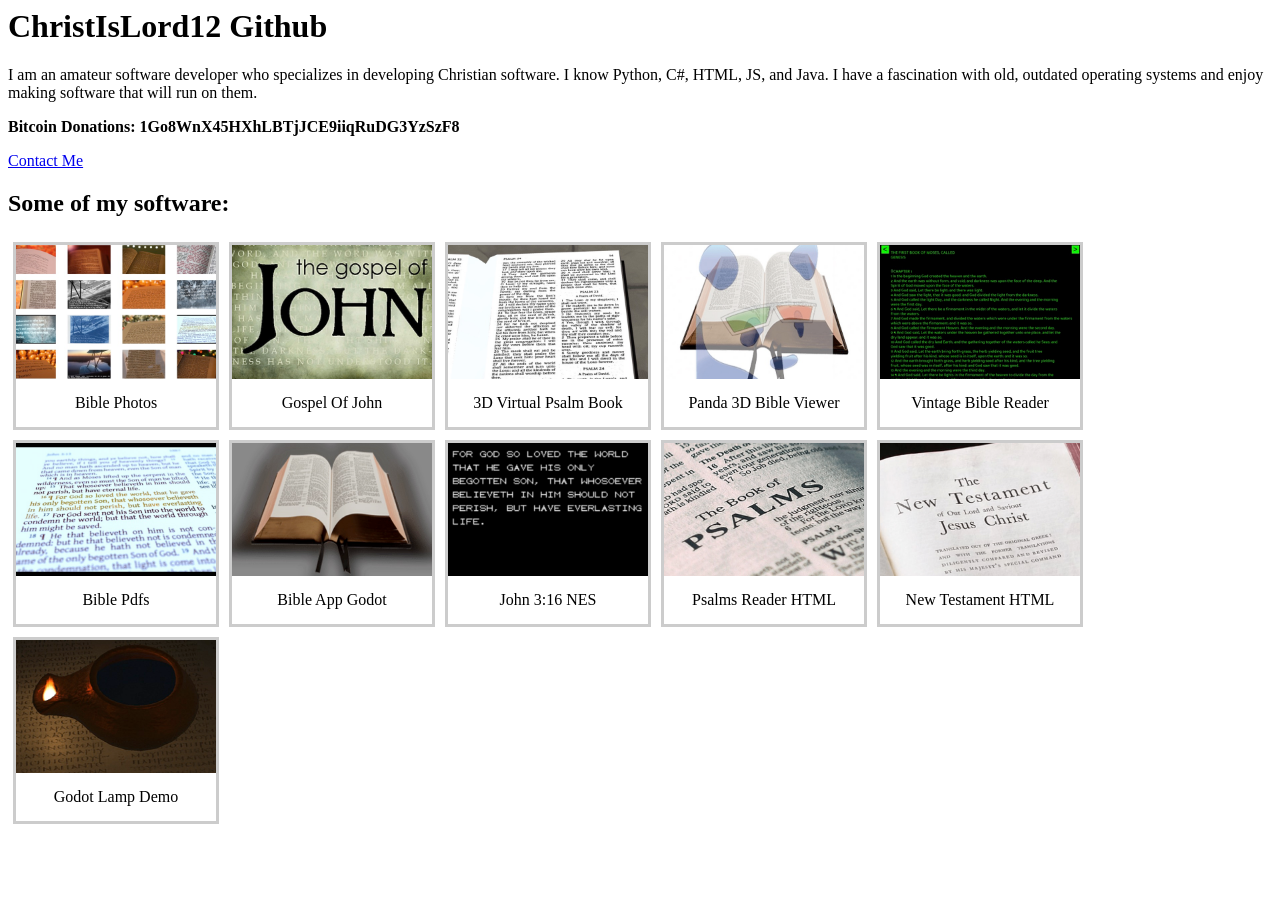
==== index.html @ 4ff24da0 "Add files via upload" ====
<html>
<head>
<title>ChristIsLord12 Github</title>
<META HTTP-EQUIV="Content-Type" CONTENT="text/html; charset=UTF-8">
<META name="description" content="Portfolio of ChristIsLord12, an amateur software developer who likes to develop Christian software.">
<META name="keywords" content="Bible Scripture New Testament Psalms Book of John Christian Jesus Images">
<style>
div.gallery {
  margin: 5px;
  border: 3px solid #ccc;
  float: left;
  width: 200;
  
}

div.gallery:hover {
  border: 3px solid #777;
}

div.gallery img {
  width: 100%;
  height: auto;
}

div.desc {
  padding: 15px;
  text-align: center;
}
div.credits {
  display: table-cell;
  vertical-align: bottom;
}
</style>

</head>
<body>
<h1>ChristIsLord12 Github</h1>
<p>I am an amateur software developer who specializes in developing Christian software. I know Python, C#, HTML, JS, and Java. I have a fascination with old, outdated operating systems and enjoy making software that will run on them. </p>
<p><b>Bitcoin Donations: 1Go8WnX45HXhLBTjJCE9iiqRuDG3YzSzF8</b></p>
<p>
<a href="mailto:christislord12@programmer.net">Contact Me</a>
</p>

<h2>Some of my software:</h2>

<div class="gallery">
  <a target="_blank" href="https://christislord12.github.io/bible-photos">
    <img src="thumbs/BibleImages.jpg" alt="Bible Photos" width="300" height="200">
  </a>
  <div class="desc">Bible Photos</div>
</div>

<div class="gallery">
  <a target="_blank" href="https://github.com/christislord12/Gospel-Of-John">
    <img src="thumbs/GospelOfJohn.jpg" alt="GospelOfJohn" width="300" height="200">
  </a>
  <div class="desc">Gospel Of John</div>
</div>

<div class="gallery">
  <a target="_blank" href="https://github.com/christislord12/3D-Virtual-Psalm-Book">
    <img src="thumbs/3DPsalmBook.jpg" alt="3DPsalmBook" width="300" height="200">
  </a>
  <div class="desc">3D Virtual Psalm Book</div>
</div>


<div class="gallery">
  <a target="_blank" href="https://github.com/christislord12/Panda3d-Bible-Viewer">
    <img src="thumbs/Panda3DBible.jpg" alt="Panda3DBible" width="300" height="200">
  </a>
  <div class="desc">Panda 3D Bible Viewer</div>
</div>

<div class="gallery">
  <a target="_blank" href="https://github.com/christislord12/Vintage-Bible-Reader">
    <img src="thumbs/VintageBibleReader.jpg" alt="VintageBibleReader" width="300" height="200">
  </a>
  <div class="desc">Vintage Bible Reader</div>
</div>


<div class="gallery">
  <a target="_blank" href="https://christislord12.github.io/Bible-Pdfs">
    <img src="thumbs/BiblePdfs.jpg" alt="Bible Pdfs" width="300" height="200">
  </a>
  <div class="desc">Bible Pdfs</div>
</div>

<div class="gallery">
  <a target="_blank" href="https://github.com/christislord12/BibleApp-Godot">
    <img src="thumbs/BibleAppGodot.jpg" alt="BibleAppGodot" width="300" height="200">
  </a>
  <div class="desc">Bible App Godot</div>
</div>


<div class="gallery">
  <a target="_blank" href="https://github.com/christislord12/John-3-16-NES">
    <img src="thumbs/John316NES.jpg" alt="John316NES" width="300" height="200">
  </a>
  <div class="desc">John 3:16 NES</div>
</div>


<div class="gallery">
  <a target="_blank" href="https://christislord12.github.io/Psalms-Reader">
    <img src="thumbs/PsalmsReader.jpg" alt="PsalmsReader" width="300" height="200">
  </a>
  <div class="desc">Psalms Reader HTML</div>
</div>

<div class="gallery">
  <a target="_blank" href="https://christislord12.github.io/New-Testament-HTML">
    <img src="thumbs/NewTestament.jpg" alt="NewTestament" width="300" height="200">
  </a>
  <div class="desc">New Testament HTML</div>
</div>


<div class="gallery">
  <a target="_blank" href="https://github.com/christislord12/Godot-Engine-Lamp-Demo">
    <img src="thumbs/GodotLamp.jpg" alt="GodotLamp" width="300" height="200">
  </a>
  <div class="desc">Godot Lamp Demo</div>
</div>


</div>
</body>
</html>
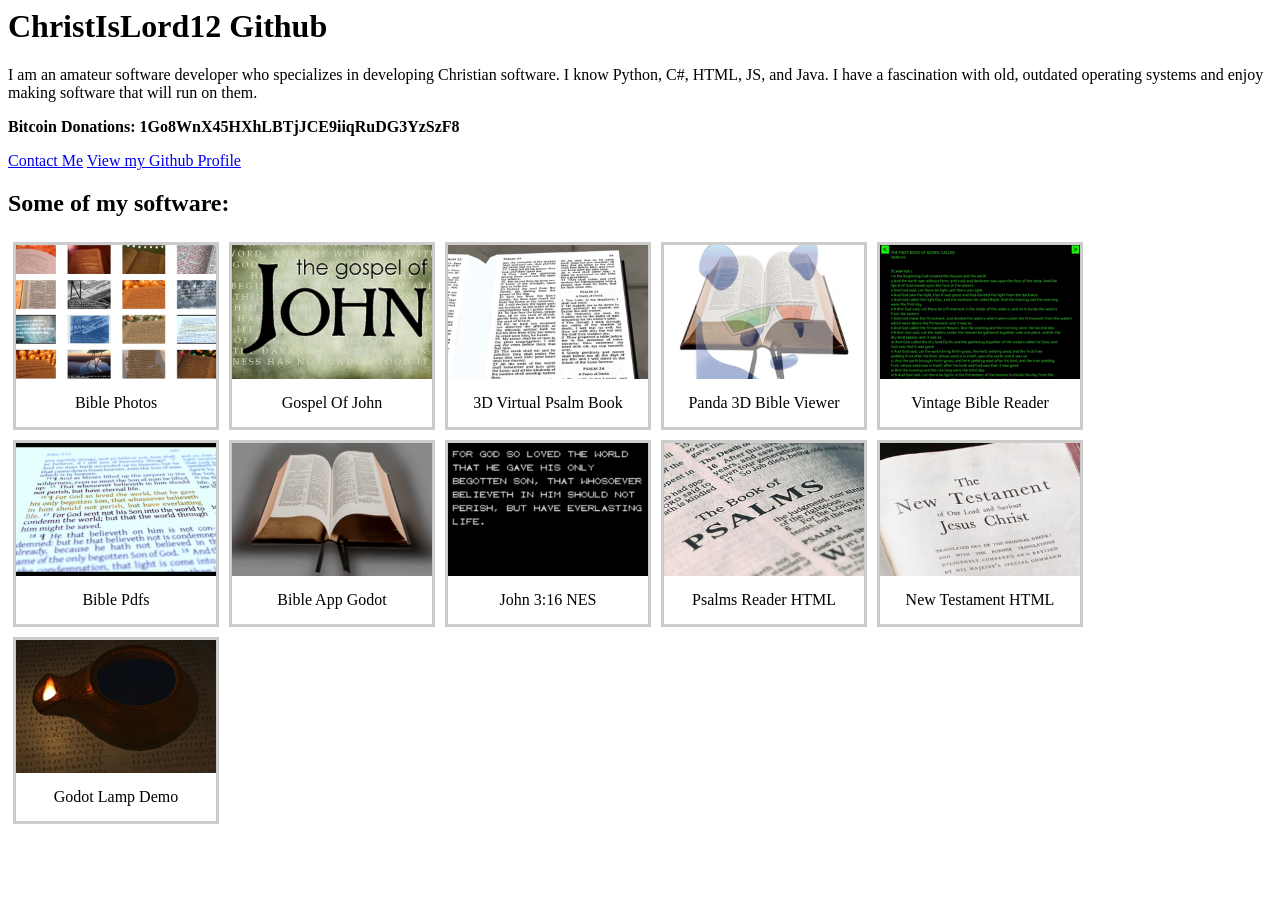
==== commit bc4ee5ab: "Update index.html" ====
--- a/index.html
+++ b/index.html
@@ -39,6 +39,8 @@
 <p><b>Bitcoin Donations: 1Go8WnX45HXhLBTjJCE9iiqRuDG3YzSzF8</b></p>
 <p>
 <a href="mailto:christislord12@programmer.net">Contact Me</a>
+<a href="https://github.com/christislord12">View my Github Profile</a>
+
 </p>
 
 <h2>Some of my software:</h2>
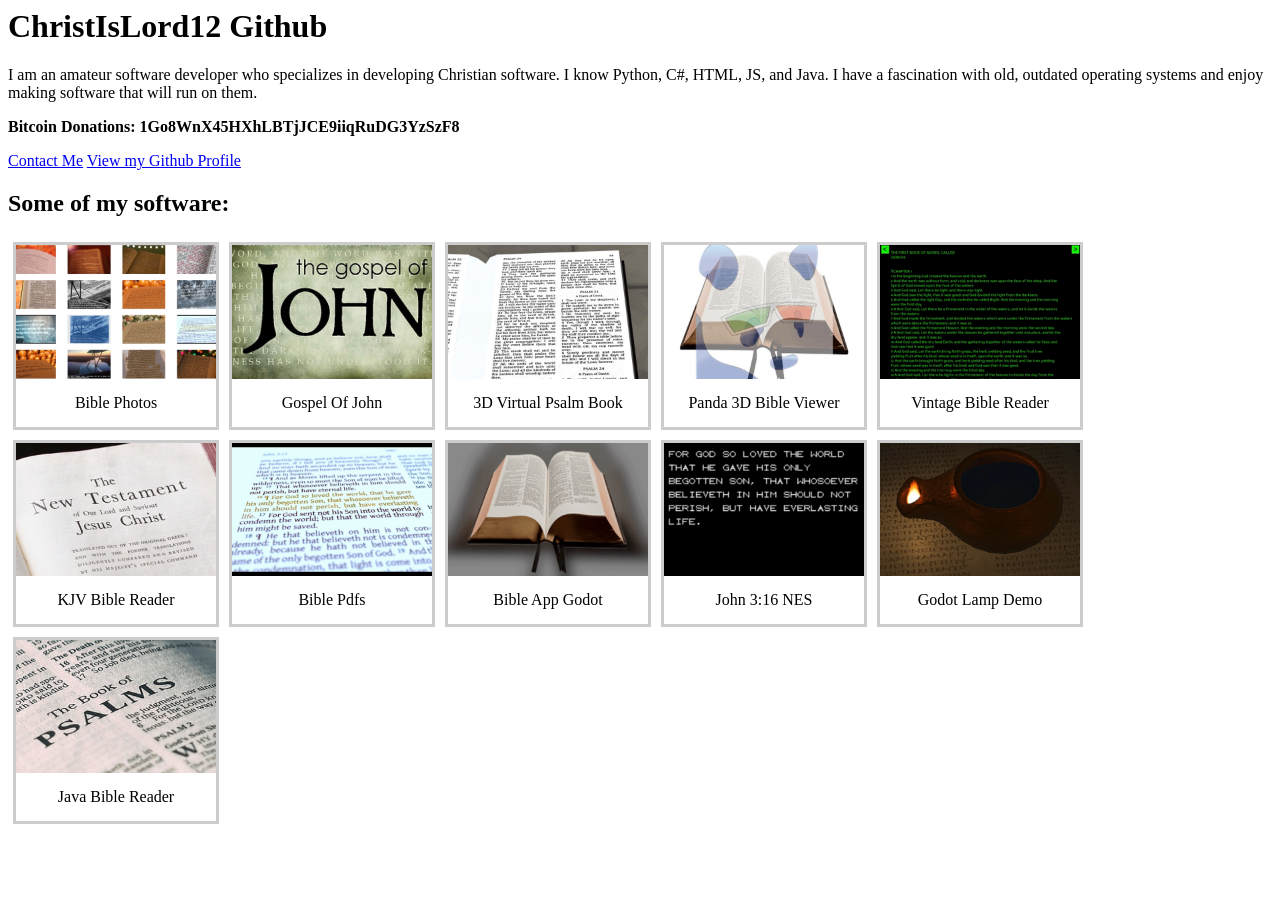
==== commit c4c0993f: "Add files via upload" ====
--- a/index.html
+++ b/index.html
@@ -81,6 +81,13 @@
   <div class="desc">Vintage Bible Reader</div>
 </div>
 
+<div class="gallery">
+  <a target="_blank" href="https://github.com/christislord12/kjv-bible-reader">
+    <img src="thumbs/NewTestament.jpg" alt="KJVBibleReader" width="300" height="200">
+  </a>
+  <div class="desc">KJV Bible Reader</div>
+</div>
+
 
 <div class="gallery">
   <a target="_blank" href="https://christislord12.github.io/Bible-Pdfs">
@@ -106,21 +113,6 @@
 
 
 <div class="gallery">
-  <a target="_blank" href="https://christislord12.github.io/Psalms-Reader">
-    <img src="thumbs/PsalmsReader.jpg" alt="PsalmsReader" width="300" height="200">
-  </a>
-  <div class="desc">Psalms Reader HTML</div>
-</div>
-
-<div class="gallery">
-  <a target="_blank" href="https://christislord12.github.io/New-Testament-HTML">
-    <img src="thumbs/NewTestament.jpg" alt="NewTestament" width="300" height="200">
-  </a>
-  <div class="desc">New Testament HTML</div>
-</div>
-
-
-<div class="gallery">
   <a target="_blank" href="https://github.com/christislord12/Godot-Engine-Lamp-Demo">
     <img src="thumbs/GodotLamp.jpg" alt="GodotLamp" width="300" height="200">
   </a>
@@ -128,6 +120,15 @@
 </div>
 
 
+<div class="gallery">
+  <a target="_blank" href="https://github.com/christislord12/Java-Bible-Reader">
+    <img src="thumbs/PsalmsReader.jpg" alt="JavaBibleReader" width="300" height="200">
+  </a>
+  <div class="desc">Java Bible Reader</div>
+</div>
+
+
+
 </div>
 </body>
 </html>
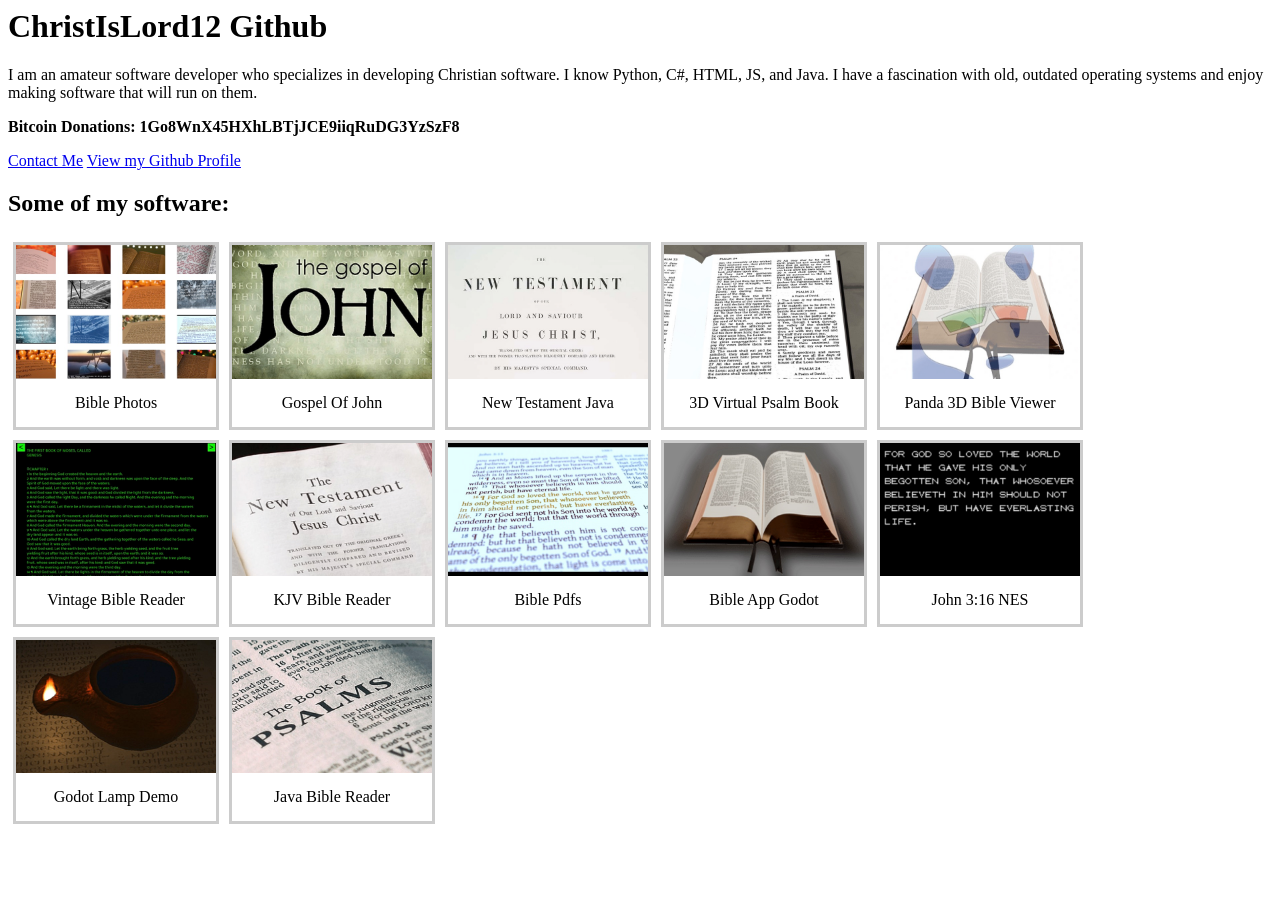
==== commit 7c609645: "Add files via upload" ====
--- a/index.html
+++ b/index.html
@@ -57,6 +57,14 @@
     <img src="thumbs/GospelOfJohn.jpg" alt="GospelOfJohn" width="300" height="200">
   </a>
   <div class="desc">Gospel Of John</div>
+</div>
+
+
+<div class="gallery">
+  <a target="_blank" href="https://github.com/christislord12/New-Testament-Java">
+    <img src="thumbs/NewTestamentJava.jpg" alt="NewTestamentJava" width="300" height="200">
+  </a>
+  <div class="desc">New Testament Java</div>
 </div>
 
 <div class="gallery">
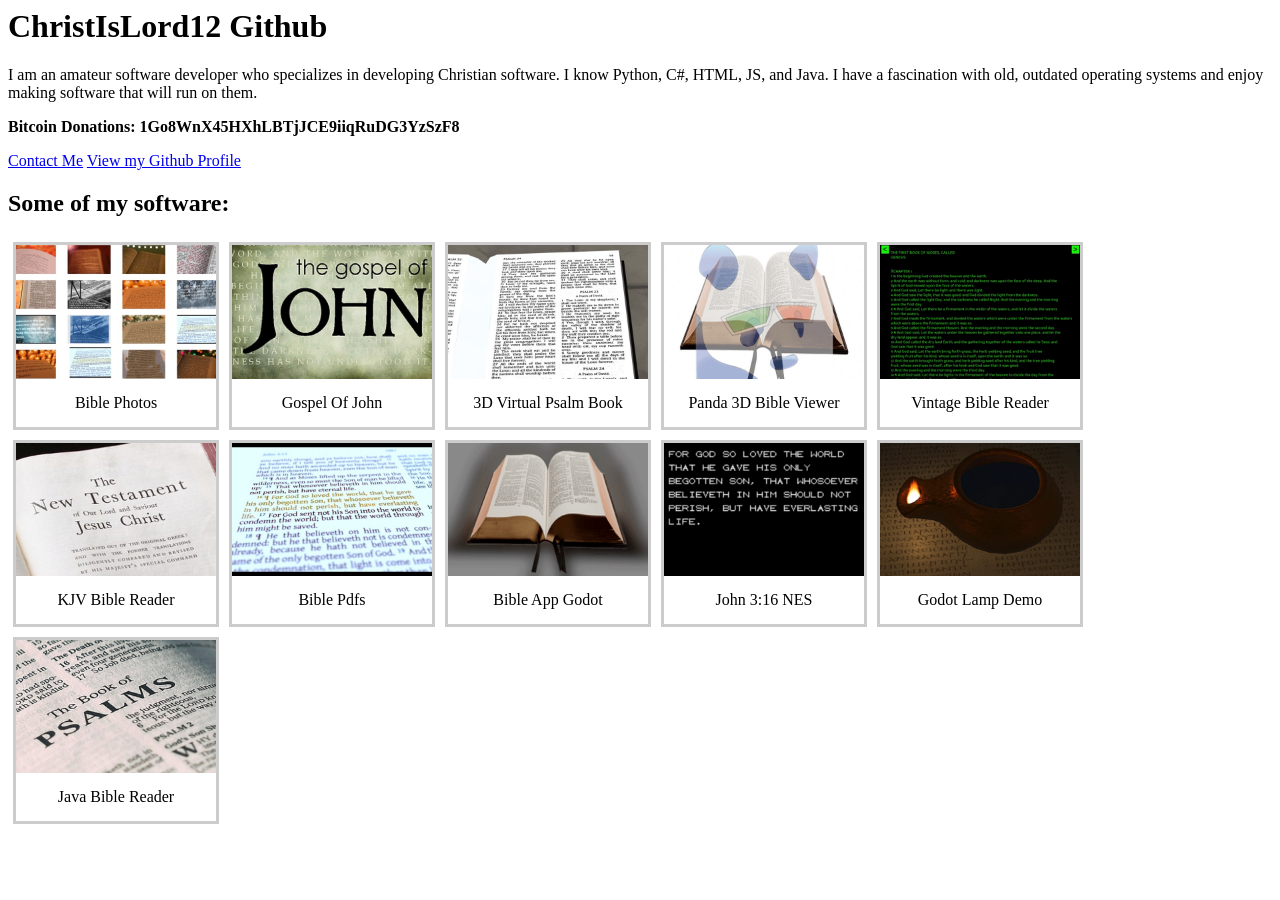
==== commit 2e26143a: "Updates" ====
--- a/index.html
+++ b/index.html
@@ -59,13 +59,6 @@
   <div class="desc">Gospel Of John</div>
 </div>
 
-
-<div class="gallery">
-  <a target="_blank" href="https://github.com/christislord12/New-Testament-Java">
-    <img src="thumbs/NewTestamentJava.jpg" alt="NewTestamentJava" width="300" height="200">
-  </a>
-  <div class="desc">New Testament Java</div>
-</div>
 
 <div class="gallery">
   <a target="_blank" href="https://github.com/christislord12/3D-Virtual-Psalm-Book">
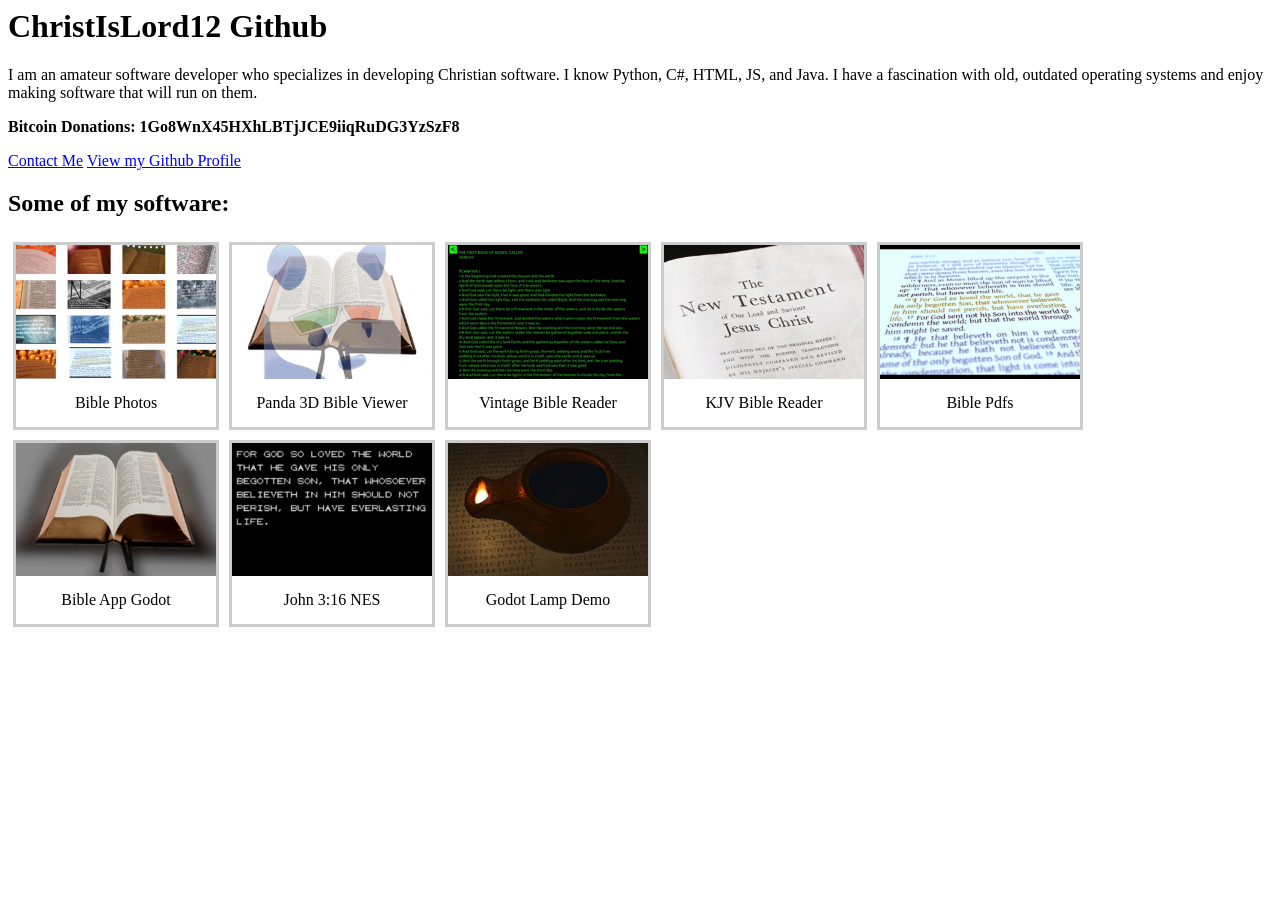
==== commit b70c77e6: "Add files" ====
--- a/index.html
+++ b/index.html
@@ -52,20 +52,6 @@
   <div class="desc">Bible Photos</div>
 </div>
 
-<div class="gallery">
-  <a target="_blank" href="https://github.com/christislord12/Gospel-Of-John">
-    <img src="thumbs/GospelOfJohn.jpg" alt="GospelOfJohn" width="300" height="200">
-  </a>
-  <div class="desc">Gospel Of John</div>
-</div>
-
-
-<div class="gallery">
-  <a target="_blank" href="https://github.com/christislord12/3D-Virtual-Psalm-Book">
-    <img src="thumbs/3DPsalmBook.jpg" alt="3DPsalmBook" width="300" height="200">
-  </a>
-  <div class="desc">3D Virtual Psalm Book</div>
-</div>
 
 
 <div class="gallery">
@@ -121,13 +107,6 @@
 </div>
 
 
-<div class="gallery">
-  <a target="_blank" href="https://github.com/christislord12/Java-Bible-Reader">
-    <img src="thumbs/PsalmsReader.jpg" alt="JavaBibleReader" width="300" height="200">
-  </a>
-  <div class="desc">Java Bible Reader</div>
-</div>
-
 
 
 </div>
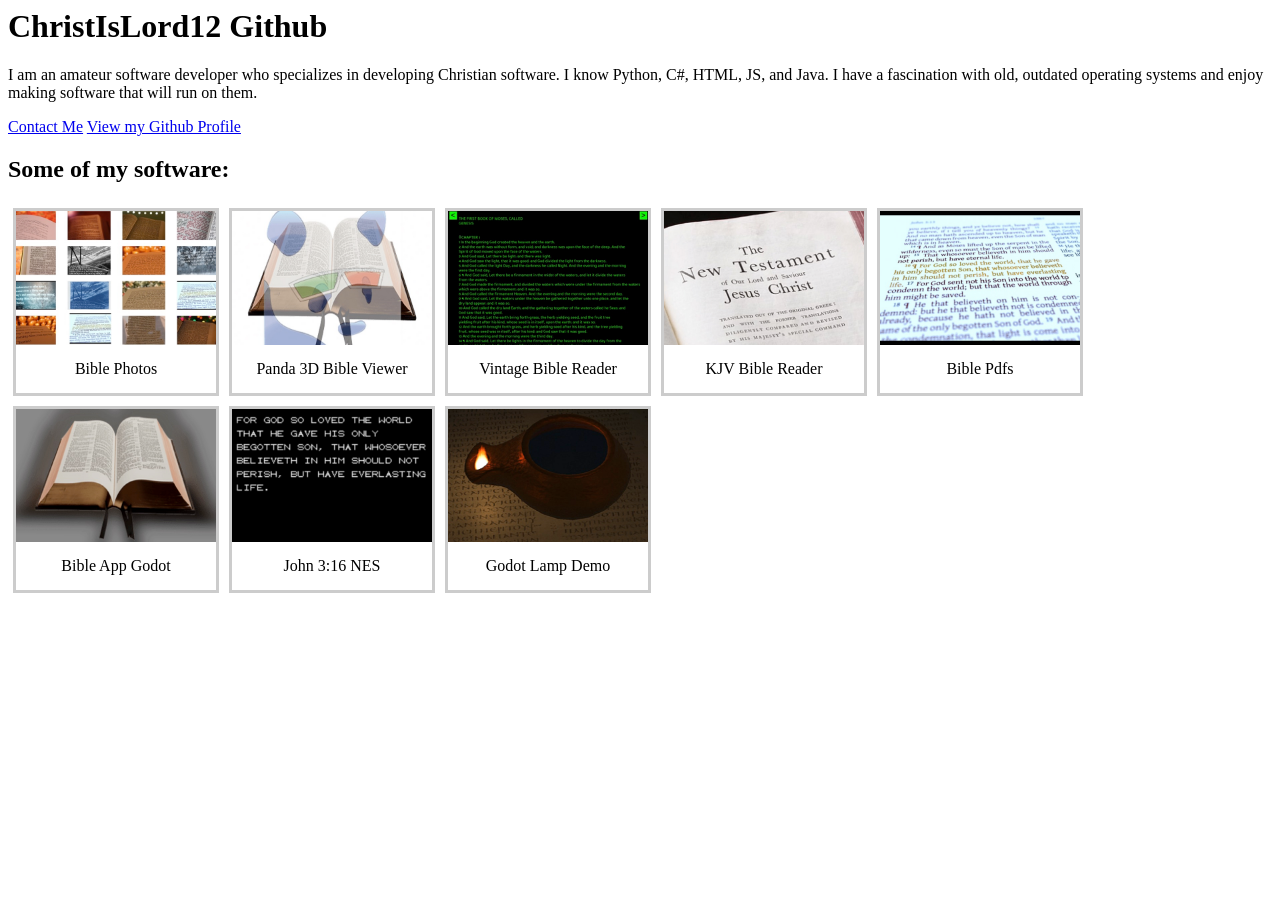
==== commit 7f9e4a82: "Add files via upload" ====
--- a/index.html
+++ b/index.html
@@ -36,8 +36,7 @@
 <body>
 <h1>ChristIsLord12 Github</h1>
 <p>I am an amateur software developer who specializes in developing Christian software. I know Python, C#, HTML, JS, and Java. I have a fascination with old, outdated operating systems and enjoy making software that will run on them. </p>
-<p><b>Bitcoin Donations: 1Go8WnX45HXhLBTjJCE9iiqRuDG3YzSzF8</b></p>
-<p>
+
 <a href="mailto:christislord12@programmer.net">Contact Me</a>
 <a href="https://github.com/christislord12">View my Github Profile</a>
 
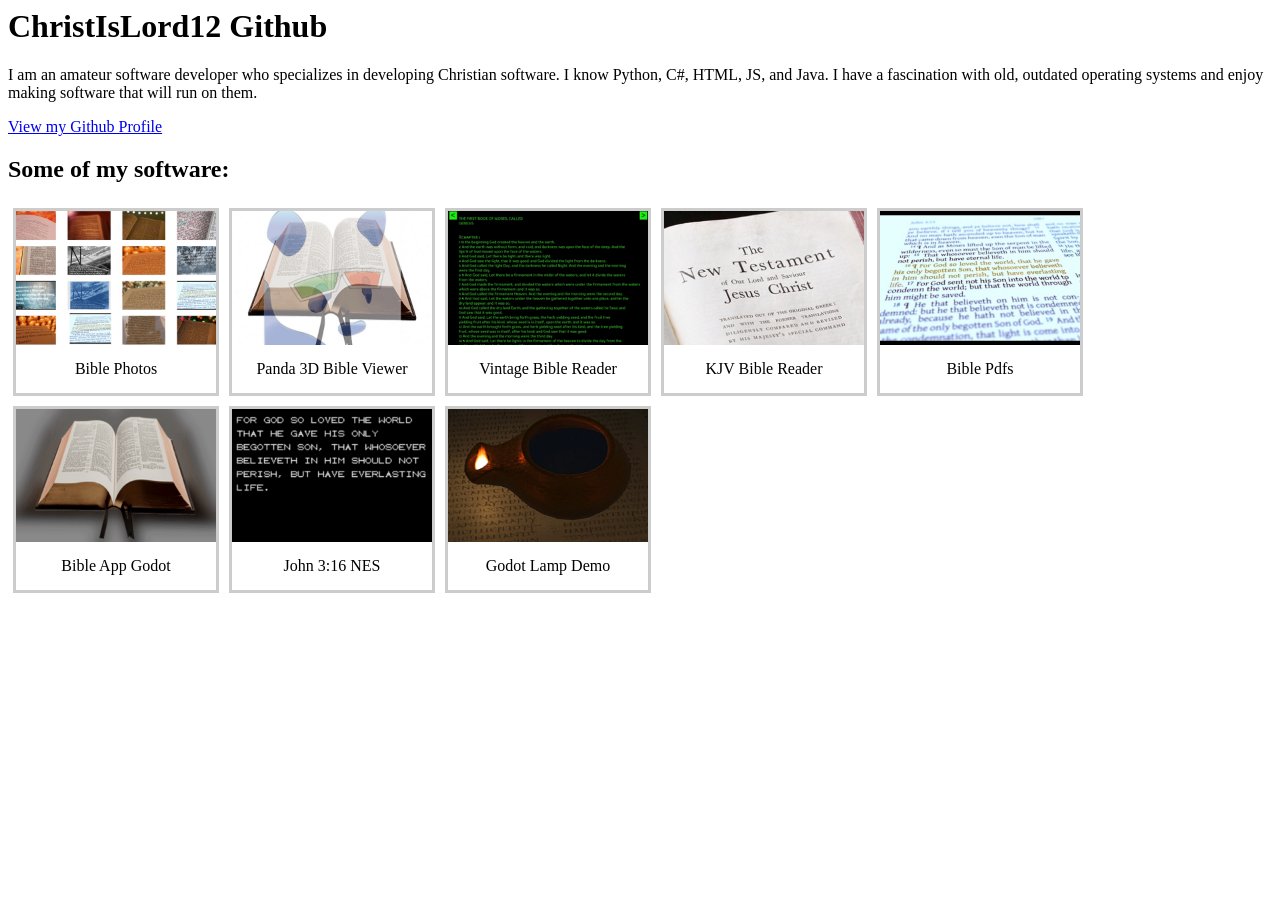
==== commit ef08bcb4: "Update index.html" ====
--- a/index.html
+++ b/index.html
@@ -37,7 +37,6 @@
 <h1>ChristIsLord12 Github</h1>
 <p>I am an amateur software developer who specializes in developing Christian software. I know Python, C#, HTML, JS, and Java. I have a fascination with old, outdated operating systems and enjoy making software that will run on them. </p>
 
-<a href="mailto:christislord12@programmer.net">Contact Me</a>
 <a href="https://github.com/christislord12">View my Github Profile</a>
 
 </p>
